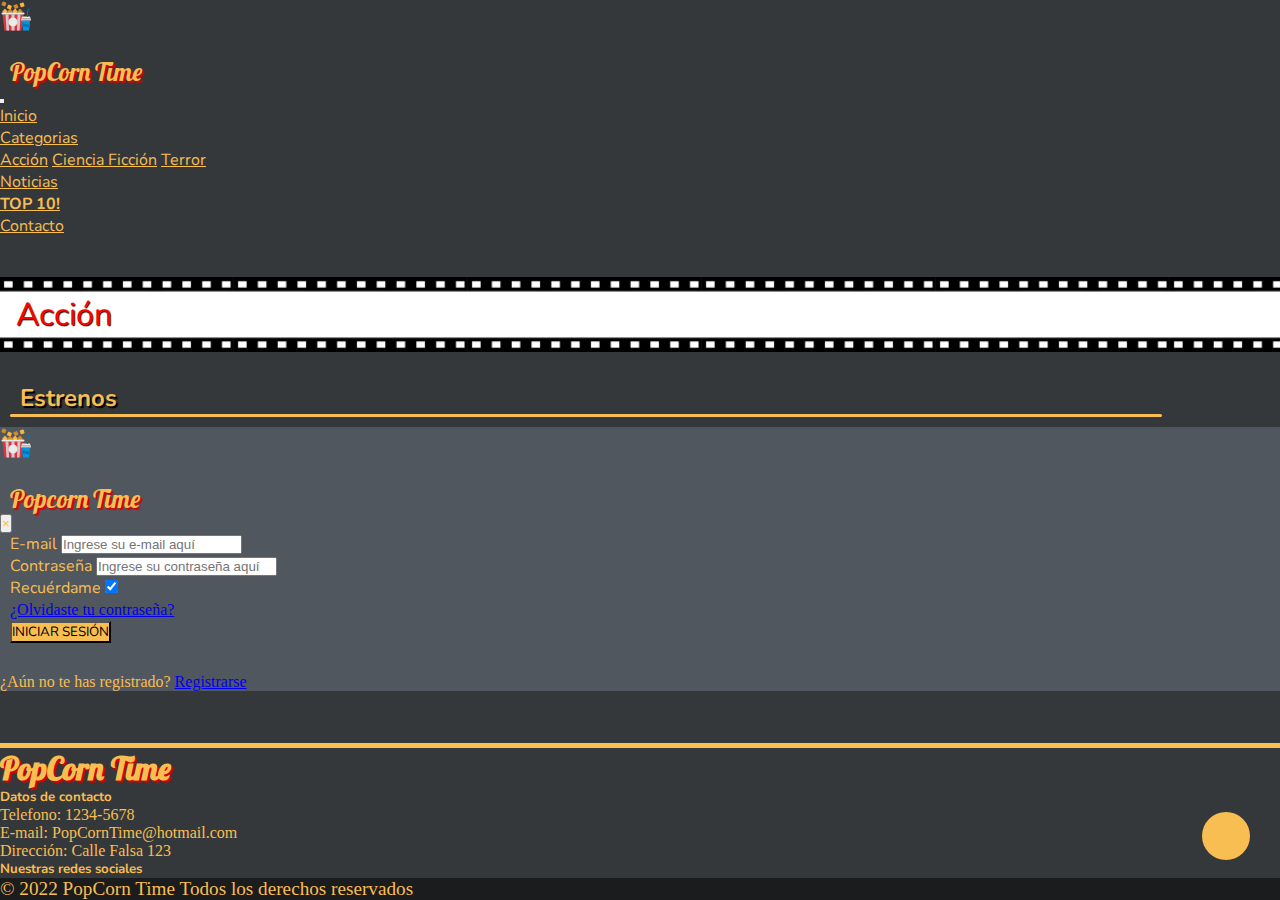
==== pag/accion.html @ 2baa101f "cambios menores para la tercera entrega del proyecto final, falta contenido y hacerlo más responsive" ====
<!DOCTYPE html>
<html lang="es">

<head>
    <!-- Etiquetas meta y SEO del sitio -->
    <meta charset="UTF-8">
    <meta http-equiv="X-UA-Compatible" content="IE=edge">
    <meta name="viewport" content="width=device-width, initial-scale=1.0">
    <meta name="description" content="Categorias de películas en la que se prioriza las explosiones, los disparos y las peleas, pura adrenalina">
    <meta name="keywords" content="action, movies, explosions, guns, Acción, disparos, explosiones">
    <title>Acción | PopCorn Time</title>
    <link rel="shortcut icon" type="image" href="../assets/icons/popcorn.png">

    <!-- Font Awesome -->
    <link rel="stylesheet" href="https://cdnjs.cloudflare.com/ajax/libs/font-awesome/6.0.0-beta3/css/all.min.css"
    integrity="sha512-Fo3rlrZj/k7ujTnHg4CGR2D7kSs0v4LLanw2qksYuRlEzO+tcaEPQogQ0KaoGN26/zrn20ImR1DfuLWnOo7aBA=="
    crossorigin="anonymous" referrerpolicy="no-referrer" />

    <!-- Google Fonts -->
    <link rel="preconnect" href="https://fonts.googleapis.com">
    <link rel="preconnect" href="https://fonts.gstatic.com" crossorigin>
    <link href="https://fonts.googleapis.com/css2?family=Pushster&display=swap" rel="stylesheet">

    <link rel="preconnect" href="https://fonts.googleapis.com">
    <link rel="preconnect" href="https://fonts.gstatic.com" crossorigin>
    <link href="https://fonts.googleapis.com/css2?family=Nunito:wght@700&display=swap" rel="stylesheet">

    <link rel="preconnect" href="https://fonts.googleapis.com">
    <link rel="preconnect" href="https://fonts.gstatic.com" crossorigin>
    <link href="https://fonts.googleapis.com/css2?family=Barlow&family=Oswald&display=swap" rel="stylesheet">

    <!-- Animate.css -->
    <link rel="stylesheet" href="https://cdnjs.cloudflare.com/ajax/libs/animate.css/4.1.1/animate.min.css">

    <!-- Bootstrap -->
    <link rel="stylesheet" href="https://cdn.jsdelivr.net/npm/bootstrap@4.6.1/dist/css/bootstrap.min.css"
        integrity="sha384-zCbKRCUGaJDkqS1kPbPd7TveP5iyJE0EjAuZQTgFLD2ylzuqKfdKlfG/eSrtxUkn" crossorigin="anonymous">

    <!-- Mi CSS -->
    <link rel="stylesheet" href="../css/estilos.css">
</head>

<!-- Inicio Barra de navegación -->

<body class="body3">
    <nav class="navbar navbar-expand-lg navbar-dark bg-dark">
        <img src="../assets/icons/popcorn.png" class="logoimg" alt="Logo">
        <p class="navbar-brand" id="logo" href="#">PopCorn Time</p>
        <button class="navbar-toggler navbar-toggler-right collapsed" type="button" data-toggle="collapse"
            data-target="#navb" aria-expanded="false">
            <span class="navbar-toggler-icon"></span>
        </button>

        <div class="navbar-collapse collapse" id="navb">
            <ul class="menu navbar-nav ml-auto" id="nav">
                <li class="nav-item active">
                    <a class="nav-link" href="../index.html">Inicio</a>
                </li>
                <li class="nav-item active dropdown">
                    <a class="menu nav-link dropdown-toggle" href="#" data-toggle="dropdown">
                        Categorias
                    </a>
                    <div class="dropdown-menu bg-dark">
                        <a class="dropdown-item dropitem" href="#">Acción</a>
                        <a class="dropdown-item dropitem" href="#">Ciencia Ficción</a>
                        <a class="dropdown-item dropitem" href="#">Terror</a>
                    </div>     
                </li>
                <li class="nav-item active">
                    <a class="nav-link" href="../pag/noticias.html">Noticias</a>
                </li>
                <li class="nav-item active top10">
                    <a class="nav-link" id="rainbow" href="#">TOP 10!</a>
                </li>
                <li class="nav-item active">
                    <a class="nav-link mr-1" href="../pag/contacto.html">Contacto</a>
                </li>
                <li class="nav-item active">
                    <a class="nav-link text-center" id="login" href="#" data-toggle="modal" data-target="#myModal"><i class="fa-solid fa-user"></i></a>
                </li>
                <li class="nav-item active">
                    <a class="nav-link" id="login2" href="#" data-toggle="modal" data-target="#myModal">Ingresar</a>
                </li>
            </ul>
        </div>
    </nav>
    <!-- Fin de barra de navegación -->

    <div class="container-fluid" id="banner">
        <p class="text-center animate__animated animate__backInRight color5 font2">Acción</p>
        <div class="separate"></div>
    </div>

<h2 class="cat-section">Estrenos</h2>
<div class="cat-bar"></div>

<div class="container">
    
</div>



<!-- El Menú de login (Cortesía de w3schools.com) -->
<div class="modal fade" id="myModal">
    <div class="modal-dialog">
        <div class="modal-content">
    
            <div class="modal-header">
                <img src="../assets/icons/popcorn.png" class="logoimg"  alt="Logo">
                <p class="modal-title" id="logo" href="#">Popcorn Time</p>
                <button type="button" class="close" data-dismiss="modal">&times;</button>
            </div>
    
            <div class="modal-body">
                <form action="#" method="post">
                <div class="form-group first">
                <label for="username">E-mail</label>
                <input type="text" class="form-control" placeholder="Ingrese su e-mail aquí" id="username">
                </div>
                <div class="form-group last mb-3">
                <label for="password">Contraseña</label>
                <input type="password" class="form-control" placeholder="Ingrese su contraseña aquí " id="password">
                </div>
                <div class="d-flex mb-5 align-items-center">
                <label class="control control--checkbox mb-0"><span class="caption">Recuérdame</span>
                <input type="checkbox" checked="off">
                <div class="control__indicator"></div>
                </label>
                <span class="ml-auto"><a href="#" class="forgot-pass">¿Olvidaste tu contraseña?</a></span>
                </div>
                <input type="submit" value="INICIAR SESIÓN" class="loginbtn btn btn-block">
                </form>
                <p class="text-center color1">¿Aún no te has registrado? <a href="#">Registrarse</a></p>
            </div>

        </div>
    </div>
</div>
<!-- Fin del menú de login -->

<a id="TOP" href="#"><i class="fas fa-chevron-up"></i></a> <!-- Botón para ir a top -->

<!-- Inicio del footer -->
<footer class="text-center color1 bg-dark"> 

    <div class="footerdiv container-fluid"></div>
    <!-- Este div ▲ es para hacer la linea coloreada para dividir el footer del resto de la página -->

        <div class="container p-4">
            <div class="row">
                <div class=" col-lg-4 col-md-4">
                    <h1 class="text-center footer-logo font1 pt-2">PopCorn Time</h1>
                </div>
                <div class="col-lg-4 col-md-4">
                    <h5 class="contact text-uppercase font2">Datos de contacto</h5>
                    <ul class="contact">
                        <li>Telefono: 1234-5678</li>
                        <li>E-mail: PopCornTime@hotmail.com</li>
                        <li>Dirección: Calle Falsa 123</li>
                    </ul>
                </div>
                <div class="col-lg-4 col-md-4">
                    <h5 class="text-uppercase font2">Nuestras redes sociales</h5>
                    <div class="pt-2 social size4 col">
                        <a href="#"><i class="fab fa-facebook"></i></a>
                        <a href="#"><i class="fab fa-twitter"></i></a>
                        <a href="#"><i class="fab fa-instagram"></i></a>
                        <a href="#"><i class="fab fa-whatsapp"></i></a>
                    </div>

                </div>
            </div>
        </div>
        <div class="text-center color1 size2" id="copyright">
           <p>© 2022 PopCorn Time Todos los derechos reservados</p>
        </div>

    </footer>
    <!-- Fin del footer -->



    <script src="https://cdn.jsdelivr.net/npm/jquery@3.5.1/dist/jquery.slim.min.js"
        integrity="sha384-DfXdz2htPH0lsSSs5nCTpuj/zy4C+OGpamoFVy38MVBnE+IbbVYUew+OrCXaRkfj" crossorigin="anonymous">
    </script>
    <script src="https://cdn.jsdelivr.net/npm/popper.js@1.16.1/dist/umd/popper.min.js"
        integrity="sha384-9/reFTGAW83EW2RDu2S0VKaIzap3H66lZH81PoYlFhbGU+6BZp6G7niu735Sk7lN" crossorigin="anonymous">
    </script>
    <script src="https://cdn.jsdelivr.net/npm/bootstrap@4.6.1/dist/js/bootstrap.min.js"
        integrity="sha384-VHvPCCyXqtD5DqJeNxl2dtTyhF78xXNXdkwX1CZeRusQfRKp+tA7hAShOK/B/fQ2" crossorigin="anonymous">
    </script>
</body>

</html>
---- css/estilos.css ----
*{
    margin: 0;
    padding: 0;
    box-sizing: border-box;
}
.row{
    margin-right: 0px;
    margin-left: 0px;
}
html{
    scroll-behavior: smooth;
    height: 100%;
}
p::selection{
    color: black;
    background: rgb(248, 190, 82);
}
a::selection{
    color: black;
    background: rgb(248, 190, 82);
}
mark::selection{
    color: black;
    background: rgb(248, 190, 82);
}
img::selection{
    background: rgb(248, 190, 82);
}
 
/* Paleta de colores */
.color1{
   color: rgb(248, 190, 82); 
}
.color2{
    color: white;
}
.color3{
    color: black;
}
.color4{
    color: wheat;
}
.color5{
    color: red;
}

/* Tamaños */
.size1{
    font-size: 1vw;
}
.size2{
    font-size: 1.5vw;
}
.size3{
    font-size: 2vw;
}
.size4{
    font-size: 2.5vw;
}
.size5{
    font-size: 3vw;
}

/* Fuentes */
.font1{
    font-family: 'Pushster', cursive;
}
.font2{
    font-family: 'Nunito', sans-serif;
}
.font3{
    font-family: 'Oswald', sans-serif;
}
/* ----------------- */

body{
    min-height: 100vh;
    background-color: #1b1e20;
}
.body2{
    min-height: 100vh;
    background-color: brown;
}
.body3{
    min-height: 100vh;
    /* background-image: linear-gradient(to top, black 20%, red); */
    background-color: #35383a;
    height: auto;
}
#logo{
    color: rgb(248, 190, 82);
    padding-left: 10px;
    font-size: 25px;
    font-family: 'Pushster', cursive;
    text-shadow: 1.5px 1.5px 1px rgb(218, 1, 1);
}
.logoimg{
    padding-bottom: 20px;
}
#navb a{
    color: rgb(248, 190, 82);
    font-family: 'Nunito', sans-serif;
}
.navbar a:hover{
    background-color: rgb(81, 87, 94);
    border-radius: 10px;
}
#banner{
    background-image: url(../assets/img/banner.jpg);
    background-size: contain;
}
#banner p{
    text-shadow: 1px 1px 1px black;
    padding: 1rem;
    font-size: 2.5vw;
}

/* El Menú de login (Cortesía de w3schools.com) */
#login{
    background-color: rgb(248, 190, 82);
    color: #212529 !important;
    border-radius: 100px;
    width: 40px;
}
.close{
    color: rgb(248, 190, 82);
}
.close:hover{
    color: rgb(248, 190, 82);
}
.modal-body label{
    font-family: 'Nunito', sans-serif;
}
.modal-content{
    background-color: rgb(81, 87, 94);
}
.loginbtn{
    background-color: rgb(248, 190, 82);
    font-family: 'Nunito', sans-serif;
}
/* Fin del menú de login */

/* Animación arcoiris para el botón "TOP 10" */
#rainbow{
    font-family: 'Lucida Sans', 'Lucida Sans Regular', 'Lucida Grande', 'Lucida Sans Unicode', Geneva, Verdana, sans-serif;
    font-weight: 700;
    animation: rainbow 10s linear;
    animation-iteration-count: infinite;
}

@keyframes rainbow {
    0%{
      color: red;
    }
    10%{
      color: orange;
    }
    20%{
      color: yellow;
    }
    30%{
      color: greenyellow;
    }
    40%{
        color: green;
    }
    50%{
        color: aqua;
    }
    60%{
      color: blue;
    }
    70%{
        color: purple;
    }
    80%{
        color: violet;
    }
    90%{
        color:palevioletred;
    }
    100%{
        color: orangered;
    }
}
/* Fin de animación */


/* Inicio del carousel */
.car{
    padding-bottom: 20px;
}
.carousel-item .img-fluid {
    width:90%;
    height:100%;
}
.carousel-item h3{
    color: red;
    text-shadow: 1.5px 1.5px 1.5px black;
    font-family: 'Nunito', sans-serif;
}
.carousel-item p{
    color: rgb(248, 190, 82);
    text-shadow: 1.5px 1.5px 1.5px black;
    font-family: 'Nunito', sans-serif;
}
.carousel-inner img{
    border-radius: 20px;
}
/* Esto es para cambiar el color de los controles del carousel */
.carousel-indicators li{
    background-color: rgb(248, 190, 82);
    width: 5vw;
}
.carousel-control-prev-icon{
    background-image: url("data:image/svg+xml;charset=utf8,%3Csvg xmlns='http://www.w3.org/2000/svg' fill='rgb(248, 190, 82)' viewBox='0 0 8 8'%3E%3Cpath d='M5.25 0l-4 4 4 4 1.5-1.5-2.5-2.5 2.5-2.5-1.5-1.5z'/%3E%3C/svg%3E")
    
}
.carousel-control-next-icon{
    background-image: url("data:image/svg+xml;charset=utf8,%3Csvg xmlns='http://www.w3.org/2000/svg' fill='rgb(248, 190, 82)' viewBox='0 0 8 8'%3E%3Cpath d='M2.75 0l-1.5 1.5 2.5 2.5-2.5 2.5 1.5 1.5 4-4-4-4z'/%3E%3C/svg%3E")
}
/* ---------------------- Fin del carousel ------------------- */


.image{
    width: 80%;
    padding-bottom: 3vh;
}
form{    
    padding-left: 10px;
    padding-bottom: 30px;
}
label{
    color: rgb(248, 190, 82);
    font-family: 'Nunito', sans-serif;
}
iframe{
    padding-top: 2vh;
    max-width: 100%;
}
/* .contenedor{
    display: grid;
    gap: 1rem;
    grid-auto-rows: 22rem;
    grid-template-columns: repeat(auto-fill, minmax(15rem, 1fr));
} */


.item{
    border: 2px solid rgb(248, 190, 82);
}
.cat-section{
    margin-top: 30px;
    padding-left: 20px;
    color: rgb(248, 190, 82);
    font-family: 'Nunito', sans-serif;
    text-shadow: 2px 2px 1px black;
}
.cat-title{
    color: rgb(248, 190, 82);
    text-align: center;
}
.cat-bar{
    margin-left: 10px;
    margin-bottom: 10px;
    align-content: center;
    height: 3px;
    width: 90%;
    background-color: rgb(248, 190, 82);
    border-radius: 50px;
}




/* .posterimage {
    position: relative;
    width: 100%;
    height: auto;
    border: 2px solid rgb(248, 190, 82);
}
.cat-img {
    display: block;
    width: 100%;

}
.cat-block{
    position: absolute;
    top: 0;
    left: 0;
    width: 100%;
    height: 100%;
    background: rgba(0, 0, 0, 0.6);
    color: white;
    font-family: 'Quicksand', sans-serif;
    display: flex;
    flex-direction: column;
    align-items: center;
    justify-content: center;
    opacity: 0;
    transition: opacity 0.25s;
}
.cat-block:hover {
    opacity: 1;
}
.cat-text {
    text-align: center;
    font-size: 1em;
    font-weight: bold;
    overflow-x: hidden;
} */


/* Botón para ir al inicio de la página */
#TOP{
    position: fixed;
    width: 2.5em;
    height: 2.5em;
    background-color:rgb(248, 190, 82);
    bottom: 40px;
    right: 30px;
    text-decoration: none;
    text-align: center;
    line-height: 3.9vw;
    color: black;
    font-size: 1.5vw;
    border-radius: 50px;
    z-index: 99;
}
/* ------------------------------------ */

/* Inicio del footer */
footer{
    position: sticky;
    top: 100%;
}
.footerdiv{
    height:5px;
    background-color: rgb(248, 190, 82);
}
footer ul{
    list-style:none;
}
footer li{
    color: rgb(248, 190, 82);
    font-size: 1em;
}
footer i{
    font-size: 1em;
}
.footer-logo{
    text-shadow: 1.5px 1.5px 1px rgb(218, 1, 1);
}
.fab{
    color: rgb(248, 190, 82);
}
.social{
    letter-spacing: 5px;
}
.social i:hover{
    color: rgb(202, 10, 10);
}
#copyright{
    background-color: rgba(0, 0, 0, 0.486);
}
/* Fin del footer */

@media (max-width: 991px){
    .contact{
        text-align: center
    }
    .footer-logo{
        text-align: center
    }
    #login{
        display: none;
    }
    #logo{
        padding-top: 20px;
        padding-left: 60px;
    }
}
@media (min-width: 991px){
    #login2{
        display: none;
    }
}
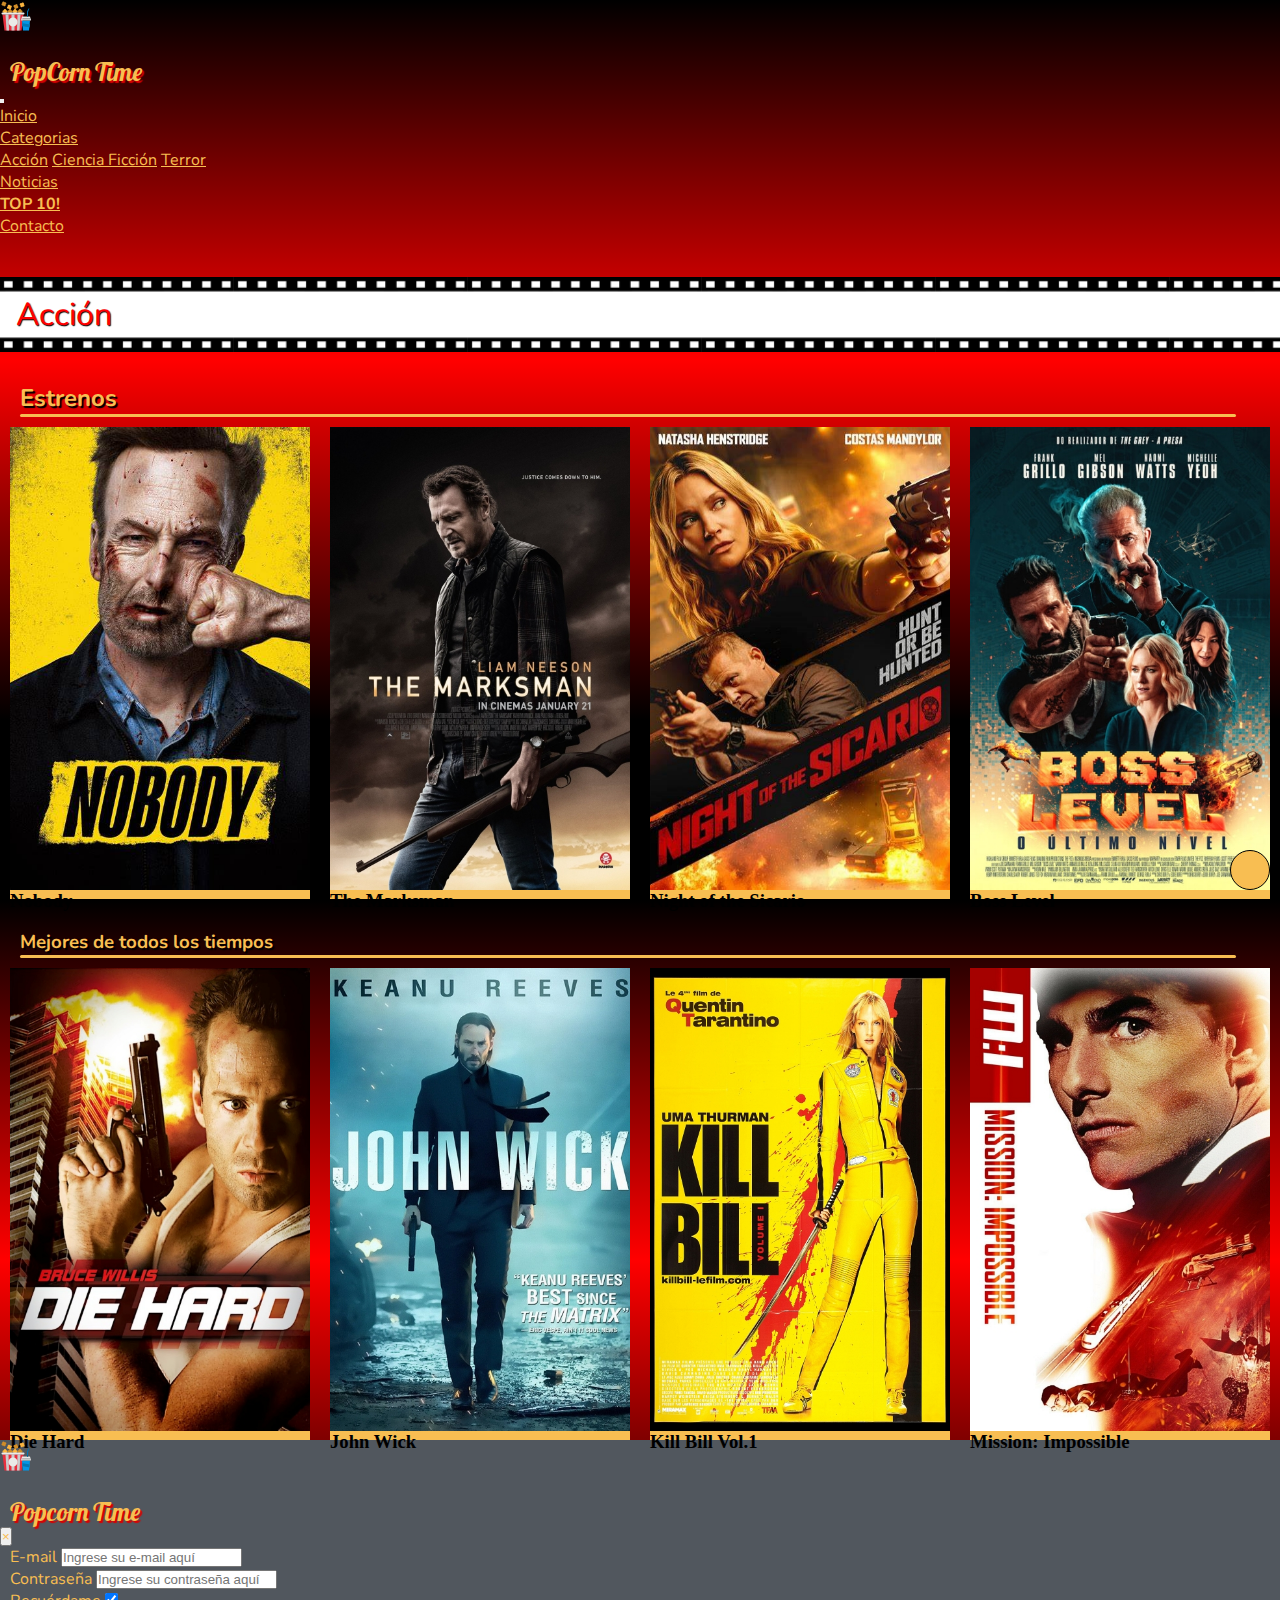
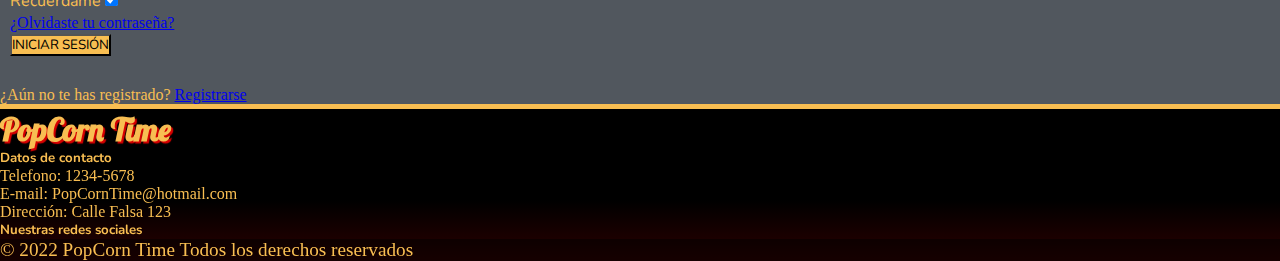
==== commit 3f8af732: "Ultimos cambios definitivos del proyecto final" ====
--- a/pag/accion.html
+++ b/pag/accion.html
@@ -6,7 +6,7 @@
     <meta charset="UTF-8">
     <meta http-equiv="X-UA-Compatible" content="IE=edge">
     <meta name="viewport" content="width=device-width, initial-scale=1.0">
-    <meta name="description" content="Categorias de películas en la que se prioriza las explosiones, los disparos y las peleas, pura adrenalina">
+    <meta name="description" content="Categoria de películas en la que se prioriza las explosiones, los disparos y las peleas, pura adrenalina">
     <meta name="keywords" content="action, movies, explosions, guns, Acción, disparos, explosiones">
     <title>Acción | PopCorn Time</title>
     <link rel="shortcut icon" type="image" href="../assets/icons/popcorn.png">
@@ -61,16 +61,16 @@
                         Categorias
                     </a>
                     <div class="dropdown-menu bg-dark">
-                        <a class="dropdown-item dropitem" href="#">Acción</a>
-                        <a class="dropdown-item dropitem" href="#">Ciencia Ficción</a>
-                        <a class="dropdown-item dropitem" href="#">Terror</a>
+                        <a class="dropdown-item dropitem" href="../pag/accion.html">Acción</a>
+                        <a class="dropdown-item dropitem" href="../pag/cienciaficcion.html">Ciencia Ficción</a>
+                        <a class="dropdown-item dropitem" href="../pag/terror.html">Terror</a>
                     </div>     
                 </li>
                 <li class="nav-item active">
                     <a class="nav-link" href="../pag/noticias.html">Noticias</a>
                 </li>
                 <li class="nav-item active top10">
-                    <a class="nav-link" id="rainbow" href="#">TOP 10!</a>
+                    <a class="nav-link" id="rainbow" href="../pag/top10.html">TOP 10!</a>
                 </li>
                 <li class="nav-item active">
                     <a class="nav-link mr-1" href="../pag/contacto.html">Contacto</a>
@@ -86,16 +86,118 @@
     </nav>
     <!-- Fin de barra de navegación -->
 
-    <div class="container-fluid" id="banner">
-        <p class="text-center animate__animated animate__backInRight color5 font2">Acción</p>
-        <div class="separate"></div>
-    </div>
-
-<h2 class="cat-section">Estrenos</h2>
+<div class="container-fluid" id="banner">
+    <p class="text-center animate__animated animate__backInLeft color5 font2">Acción</p>
+    <div class="separate"></div>
+</div>
+
+<h2 class="cat-section font2">Estrenos</h2>
 <div class="cat-bar"></div>
 
-<div class="container">
-    
+<div class="mt-4 pl-2 cards row">
+      <div class="card mr-3">
+        <img src="../assets/img/action-movie-poster-1.jpg " alt="MoviePoster1">
+        <p class="card-desc font2 color2">
+            Dirección: Ilya Naishuller
+            <br>
+            Guión: Derek Kolstad
+            <br> 
+            Reparto principal: Bob Odenkirk, Aleksey Serebryakov, Connie Nielsen <br>
+            <br>
+            Hutch, un hombre corriente, deja que roben en su casa sin oponer resistencia. Su esposa y su hijo empiezan a tratarlo con frialdad, decepcionados por su cobardía, por lo que Hutch cambia de personalidad y abraza el riesgo y la violencia.</p>
+        <h3 class="card-title text-center">Nobody</h3>
+      </div>
+      <div class="card mr-3">
+        <img src="../assets/img/action-movie-poster-2.jpg " alt="MoviePoster2">
+        <p class="card-desc font2 color2">
+            Dirección: Robert Lorenz
+            <br>
+            Guión: Chris Charles, Danny Kravitz, Robert Lorenz
+            <br> 
+            Reparto principal: Katheryn Winnick, Liam Neeson, Teresa Ruiz<br>
+            <br>
+            Jim, un ranchero de Arizona que vive cerca de la frontera con México, se convierte en el protector de Miguel, un niño inmigrante de 11 años que ha perdido a su madre en un tiroteo con los asesinos del cartel que lo persiguen.</p>
+        <h3 class="card-title text-center">The Marksman</h3>
+      </div>
+      <div class="card mr-3">
+        <img src="../assets/img/action-movie-poster-3.jpg " alt="MoviePoste3">
+        <p class="card-desc font2 color2">
+            Dirección: Joth Riggs
+            <br>
+            Guión: Ernesto Melara, Matthew Eason
+            <br> 
+            Reparto principal: Natasha Henstridge, Manny Perez, Costas Mandylor <br>
+            <br>
+            Un grupo de agentes de la DEA trasladan a la familia de un testigo clave en un juicio contra el cartel y cae preso de una emboscada que termina en un tiroteo mortal. Los sobrevivientes, incluida la hija del testigo, deben refugiarse en una casa cercana para protegerse de los implacables sicarios que van tras ellos.</p>
+        <h3 class="card-title text-center">Night of the Sicario</h3>
+      </div>
+      <div class="card mr-3">
+        <img src="../assets/img/action-movie-poster-4.jpg " alt="MoviePoster4">
+        <p class="card-desc font2 color2">
+            Dirección: Joe Carnahan
+            <br>
+            Guión: Chris Borey, Eddie Borey, Joe Carnahan
+            <br> 
+            Reparto principal: Frank Grillo, Mel Gibson, Naomi Watts <br>
+            <br>
+            Roy Pulver, un soldado retirado de las fuerzas especiales, se encuentra atrapado en un programa de gobierno siniestro, que resulta en un ciclo de tiempo sin fin que conduce a su muerte.</p>
+        <h3 class="card-title text-center">Boss Level</h3>
+      </div>
+
+</div>
+<h3 class="cat-section font2">Mejores de todos los tiempos</h3>
+<div class="cat-bar"></div>
+
+<div class="mt-4 pl-2 cards row">
+    <div class="card mr-3 mb-3">
+      <img src="../assets/img/action-movie-poster-5.jpg " alt="MoviePoster5">
+      <p class="card-desc font2 color2">
+            Dirección: John McTiernan
+            <br>
+            Guión: Roderick Thorp (basado en su novela), Jeb Stuart, Steven E. de Souza
+            <br> 
+            Reparto principal: Bruce Willis, Alan Rickman, Bonnie Bedelia<br>
+            <br>
+            Un grupo terrorista se apodera de un edificio de Los Ángeles y toma a un grupo de personas como rehenes. El policía de Nueva York John McClane consigue escapar del acoso terrorista. Aunque está solo y fuera de servicio, McClane decide enfrentarse a los secuestradores y se convierte en la única esperanza para los rehenes.</p>
+      <h3 class="card-title text-center">Die Hard</h3>
+    </div>
+    <div class="card mr-3 mb-3">
+      <img src="../assets/img/action-movie-poster-6.jpg " alt="MoviePoster6">
+      <p class="card-desc font2 color2">
+            Dirección: Chad Stahelski, David Leitch
+            <br>
+            Guión: Derek Kolstad
+            <br> 
+            Reparto principal: Keanu Reeves, Michael Nyqvist, Alfie Allen <br>
+            <br>
+            John Wick, un exasesino a sueldo, se enfrenta al mafioso Viggo Tarazov, quien ofrece una recompensa a aquel que logre acabar con la vida de Wick.</p>
+      <h3 class="card-title text-center">John Wick</h3>
+    </div>
+    <div class="card mr-3 mb-3">
+      <img src="../assets/img/action-movie-poster-7.jpg " alt="MoviePoster7">
+      <p class="card-desc font2 color2">
+            Dirección: Quentin Tarantino
+            <br>
+            Guión: Quentin Tarantino, Uma Thurman
+            <br> 
+            Reparto principal: Uma Thurman, David Carradine, Daryl Hannah <br>
+            <br>
+            Mamba Negra es una asesina que, el día de su boda, es atacada por los miembros de la banda de su jefe, Bill. Sin embargo consigue sobrevivir, aunque queda en coma. Cinco años después despierta, con un deseo de venganza</p>
+      <h3 class="card-title text-center">Kill Bill Vol.1</h3>
+    </div>
+    <div class="card mr-3 mb-3">
+      <img src="../assets/img/action-movie-poster-8.jpg " alt="MoviePoster8">
+      <p class="card-desc font2 color2">
+            Dirección: Brian De Palma
+            <br>
+            Guión: Bruce Geller, David Koepp, Steven Zaillian
+            <br> 
+            Reparto principal: Tom Cruise, Jon Voight, Emmanuelle Béart <br>
+            <br>
+            Ethan Hunt es un espía capaz de llevar a cabo las misiones más peligrosas con la máxima eficacia. Ahora debe participar en una dificilísima misión: evitar la venta de un disco robado que contiene información secreta de importancia vital.</p>
+      <h3 class="card-title text-center">Mission: Impossible</h3>
+    </div>
+
 </div>
 
 
--- a/css/estilos.css
+++ b/css/estilos.css
@@ -11,6 +11,8 @@
     scroll-behavior: smooth;
     height: 100%;
 }
+
+/* Ya que usamos el mismo color en casi toda la página, hagamos que al seleccionar también combine */
 p::selection{
     color: black;
     background: rgb(248, 190, 82);
@@ -26,7 +28,14 @@
 img::selection{
     background: rgb(248, 190, 82);
 }
- 
+div::selection{
+    background-color: rgb(248, 190, 82);
+}
+h3::selection{
+    background-color: rgb(248, 190, 82);
+}
+/* -------------------------------- */
+
 /* Paleta de colores */
 .color1{
    color: rgb(248, 190, 82); 
@@ -79,13 +88,27 @@
 }
 .body2{
     min-height: 100vh;
-    background-color: brown;
+    background-image: url(../assets/svg/endless-constellation.svg);
 }
 .body3{
     min-height: 100vh;
-    /* background-image: linear-gradient(to top, black 20%, red); */
-    background-color: #35383a;
-    height: auto;
+    background-image: linear-gradient(to top, black 20%, red, black);
+    height: 1650px;
+}
+.body4{
+    min-height: 100vh;
+    background-image: linear-gradient(to top, black 20%, blue, black);
+    height: 1650px;
+}
+.body5{
+    min-height: 100vh;
+    background-image: linear-gradient(to top, black 20%, rgb(65, 14, 112), black);
+    height: 1650px;
+}
+.body6{
+    background-image: url(../assets/svg/subtle-prism.svg);
+    background-size: cover;
+    height: 2000px;
 }
 #logo{
     color: rgb(248, 190, 82);
@@ -112,7 +135,7 @@
 #banner p{
     text-shadow: 1px 1px 1px black;
     padding: 1rem;
-    font-size: 2.5vw;
+    font-size: 2rem;
 }
 
 /* El Menú de login (Cortesía de w3schools.com) */
@@ -238,22 +261,17 @@
     padding-top: 2vh;
     max-width: 100%;
 }
-/* .contenedor{
-    display: grid;
-    gap: 1rem;
-    grid-auto-rows: 22rem;
-    grid-template-columns: repeat(auto-fill, minmax(15rem, 1fr));
-} */
-
-
-.item{
-    border: 2px solid rgb(248, 190, 82);
+.cards {
+    width: 100%;
+    display: flex;
+    flex-wrap: wrap;
+    justify-content: space-around;
+    row-gap: 20px;
 }
 .cat-section{
     margin-top: 30px;
     padding-left: 20px;
     color: rgb(248, 190, 82);
-    font-family: 'Nunito', sans-serif;
     text-shadow: 2px 2px 1px black;
 }
 .cat-title{
@@ -261,54 +279,150 @@
     text-align: center;
 }
 .cat-bar{
-    margin-left: 10px;
+    margin-left: 20px;
     margin-bottom: 10px;
     align-content: center;
     height: 3px;
-    width: 90%;
+    width: 95%;
     background-color: rgb(248, 190, 82);
     border-radius: 50px;
 }
-
-
-
-
-/* .posterimage {
+.card{
+    background-color: rgb(248, 190, 82);
+
+}
+.card i{
+    padding-left: 0.5rem;
+}
+.card i:hover{
+    color: red;
+    cursor: pointer;
+}
+.card img{
+    width: 300px;
+    height: 98%;
+    object-fit: cover;
+    display: block;
     position: relative;
+}
+  .card-desc{
+    display: block;
+    font-size: 1.2rem;
+    position: absolute;
+    height: 50%;
+    top: 0;
+    opacity: 0;
+    padding: 18px 8%;
+    background-image: linear-gradient(to top, black, rgba(255, 253, 253, 0.329));
+    overflow-y: scroll;
+    transition: 0.8s;
+    text-shadow: 1.5px 2px black;
+}  
+.card:hover .card-desc{
+    opacity: 1;
+    height: 100%;
+}
+
+.top{
+    width: 95%;
+    height: 205px;
+    margin: 50px 0;
+    margin-left: 2.5vw;
+    border: blueviolet 3px solid;
+    border-radius: 20px;
+    background-image: linear-gradient(to top right, black, rgba(255, 255, 255, 0.171));
+    overflow: hidden;
+}
+.top-bar{
     width: 100%;
-    height: auto;
-    border: 2px solid rgb(248, 190, 82);
-}
-.cat-img {
-    display: block;
+    height: 3px;
+    margin: 10px 0;
+    background-color: blueviolet;
+}
+.top-title{
+    color: white;
+}
+.top-txt{
+    color: white;
+}
+.top-img{
+    height: 11em;
+    width: 8em;
+    margin: 10px 0;
+    border-radius: 10px;
+    border: 3px groove white;
+}
+.top-aside{
+    padding: 20px;
+}
+
+.top3{
+    width: 95%;
+    height: 205px;
+    margin: 20px 0;
+    margin-left: 2.5vw;
+    border: #da952e 3px solid;
+    border-radius: 20px;
+    background-image: linear-gradient(to top right, #da952e, #da952e3f);
+    overflow: hidden;
+}
+.top3 h3{
+    text-shadow: 1.5px 1.5px 0px #b6781c;
+}
+.top3-bar{
     width: 100%;
-
-}
-.cat-block{
-    position: absolute;
-    top: 0;
-    left: 0;
+    height: 3px;
+    margin: 10px 0;
+    background-color: #b6781c;
+}
+.top2{
+    width: 95%;
+    height: 205px;
+    margin: 20px 0;
+    margin-left: 2.5vw;
+    border: #B4B4B4 3px solid;
+    border-radius: 20px;
+    background-image: linear-gradient(to top right, silver, rgba(192, 192, 192, 0.075));
+    overflow: hidden;
+}
+.top2 h3{
+    text-shadow: 1.5px 1.5px 0px rgb(218, 217, 217);
+}
+.top2-bar{
     width: 100%;
-    height: 100%;
-    background: rgba(0, 0, 0, 0.6);
-    color: white;
-    font-family: 'Quicksand', sans-serif;
-    display: flex;
-    flex-direction: column;
-    align-items: center;
-    justify-content: center;
-    opacity: 0;
-    transition: opacity 0.25s;
-}
-.cat-block:hover {
-    opacity: 1;
-}
-.cat-text {
-    text-align: center;
-    font-size: 1em;
-    font-weight: bold;
-    overflow-x: hidden;
-} */
+    height: 3px;
+    margin: 10px 0;
+    background-color: silver;
+}
+.top1{
+    width: 95%;
+    height: 205px;
+    margin: 20px 0;
+    margin-left: 2.5vw;
+    border: #d6b928 3px solid;
+    border-radius: 20px;
+    background-image: linear-gradient(to top right, rgba(255, 196, 0, 0.705), rgba(255, 217, 0, 0.164));
+    overflow: hidden;
+}
+.top1-img{
+    height: 11em;
+    width: 8em;
+    margin: 10px 0;
+    border-radius: 10px;
+    border: 3px groove gold;
+}
+.top1-bar{
+    width: 100%;
+    height: 3px;
+    margin: 10px 0;
+    background-color: rgb(248, 190, 82);
+}
+.top1 h3{
+    text-shadow: 1px 1px 0px rgb(248, 190, 82);
+}
+
+
+
 
 
 /* Botón para ir al inicio de la página */
@@ -317,13 +431,14 @@
     width: 2.5em;
     height: 2.5em;
     background-color:rgb(248, 190, 82);
-    bottom: 40px;
-    right: 30px;
+    bottom: 10px;
+    right: 10px;
     text-decoration: none;
     text-align: center;
-    line-height: 3.9vw;
+    line-height: 2.4em;
     color: black;
-    font-size: 1.5vw;
+    font-size: 1em;
+    border: black 1px solid;
     border-radius: 50px;
     z-index: 99;
 }
@@ -379,6 +494,9 @@
         padding-top: 20px;
         padding-left: 60px;
     }
+    .navbar-nav a{
+        padding-left: 10px !important;
+    }
 }
 @media (min-width: 991px){
     #login2{
